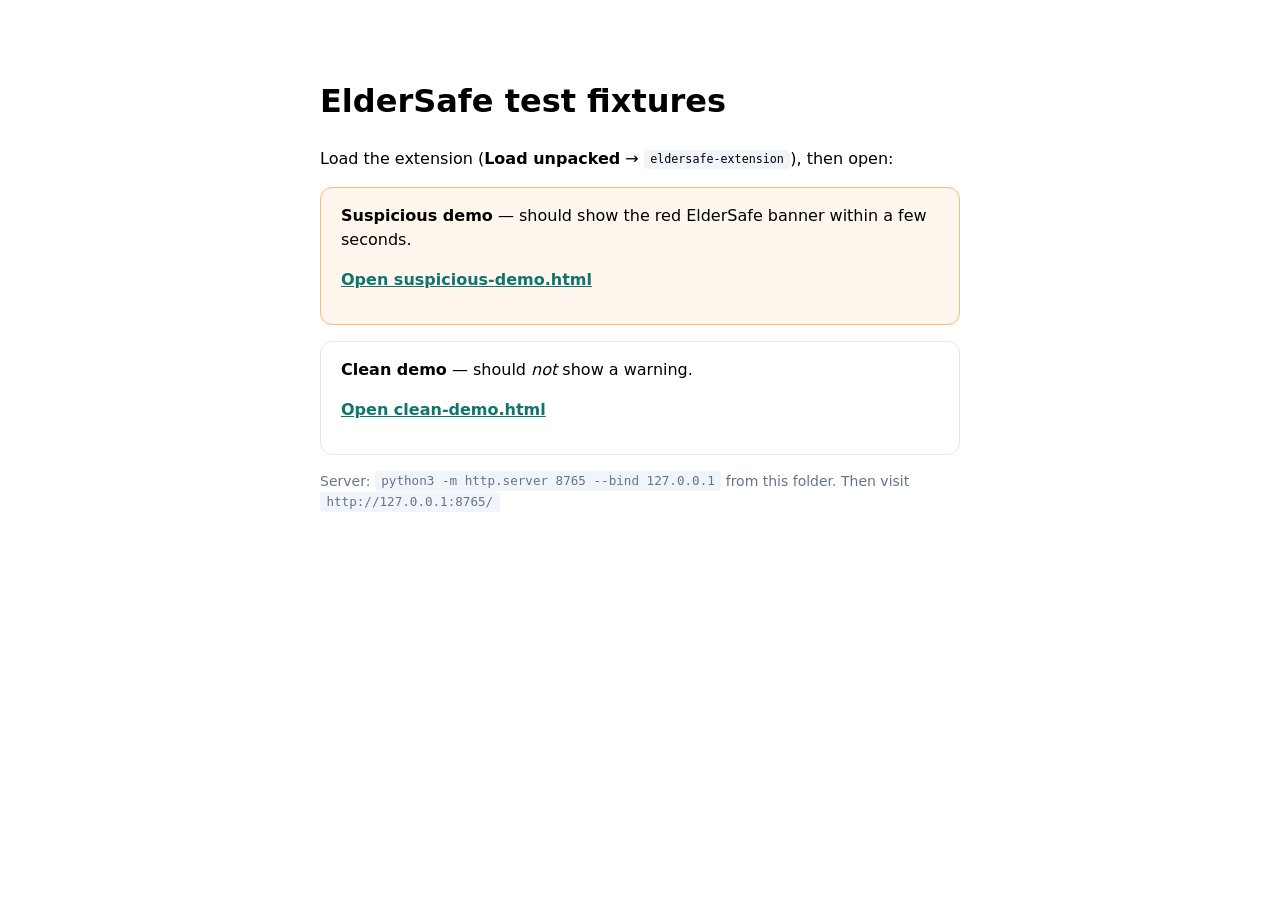
==== eldersafe-extension/test-fixtures/index.html @ cf8f98b0 "faa" ====
<!DOCTYPE html>
<html lang="en">
<head>
  <meta charset="utf-8" />
  <title>ElderSafe — local test pages</title>
  <meta name="robots" content="noindex,nofollow" />
  <style>
    body { font-family: system-ui, sans-serif; max-width: 40rem; margin: 2rem auto; padding: 1.5rem; line-height: 1.5; }
    a { color: #0f766e; font-weight: 600; }
    code { background: #f1f5f9; padding: 0.15rem 0.4rem; border-radius: 4px; font-size: 0.9em; }
    .card { border: 1px solid #e2e8f0; border-radius: 12px; padding: 1rem 1.25rem; margin: 1rem 0; }
    .warn { background: #fff7ed; border-color: #fdba74; }
  </style>
</head>
<body>
  <h1>ElderSafe test fixtures</h1>
  <p>Load the extension (<strong>Load unpacked</strong> → <code>eldersafe-extension</code>), then open:</p>

  <div class="card warn">
    <strong>Suspicious demo</strong> — should show the red ElderSafe banner within a few seconds.
    <p><a href="suspicious-demo.html">Open suspicious-demo.html</a></p>
  </div>

  <div class="card">
    <strong>Clean demo</strong> — should <em>not</em> show a warning.
    <p><a href="clean-demo.html">Open clean-demo.html</a></p>
  </div>

  <p style="font-size: 0.875rem; color: #64748b;">
    Server: <code>python3 -m http.server 8765 --bind 127.0.0.1</code> from this folder.
    Then visit <code>http://127.0.0.1:8765/</code>
  </p>
</body>
</html>
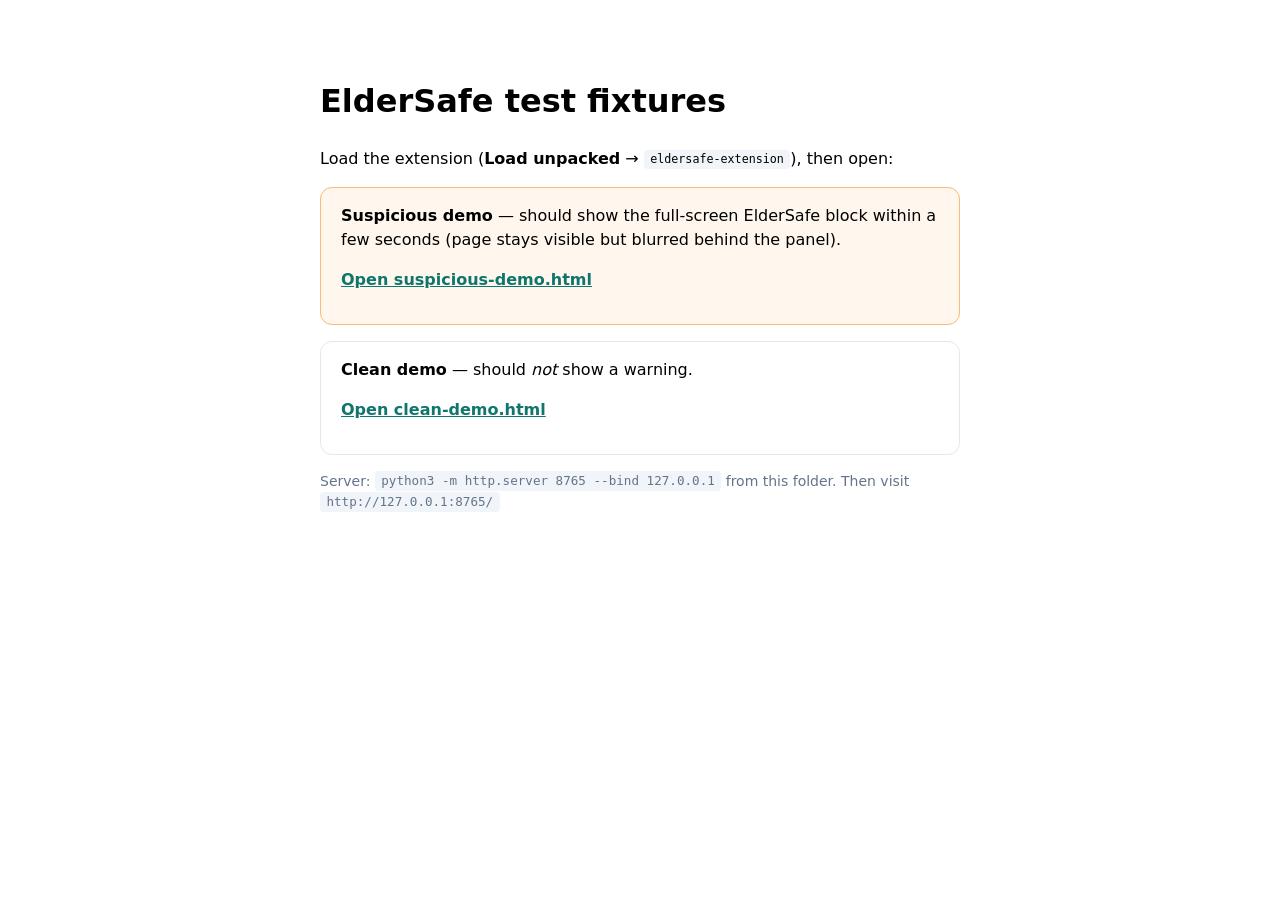
==== commit 78b49c85: "faa677" ====
--- a/eldersafe-extension/test-fixtures/index.html
+++ b/eldersafe-extension/test-fixtures/index.html
@@ -17,7 +17,7 @@
   <p>Load the extension (<strong>Load unpacked</strong> → <code>eldersafe-extension</code>), then open:</p>
 
   <div class="card warn">
-    <strong>Suspicious demo</strong> — should show the red ElderSafe banner within a few seconds.
+    <strong>Suspicious demo</strong> — should show the full-screen ElderSafe block within a few seconds (page stays visible but blurred behind the panel).
     <p><a href="suspicious-demo.html">Open suspicious-demo.html</a></p>
   </div>
 
